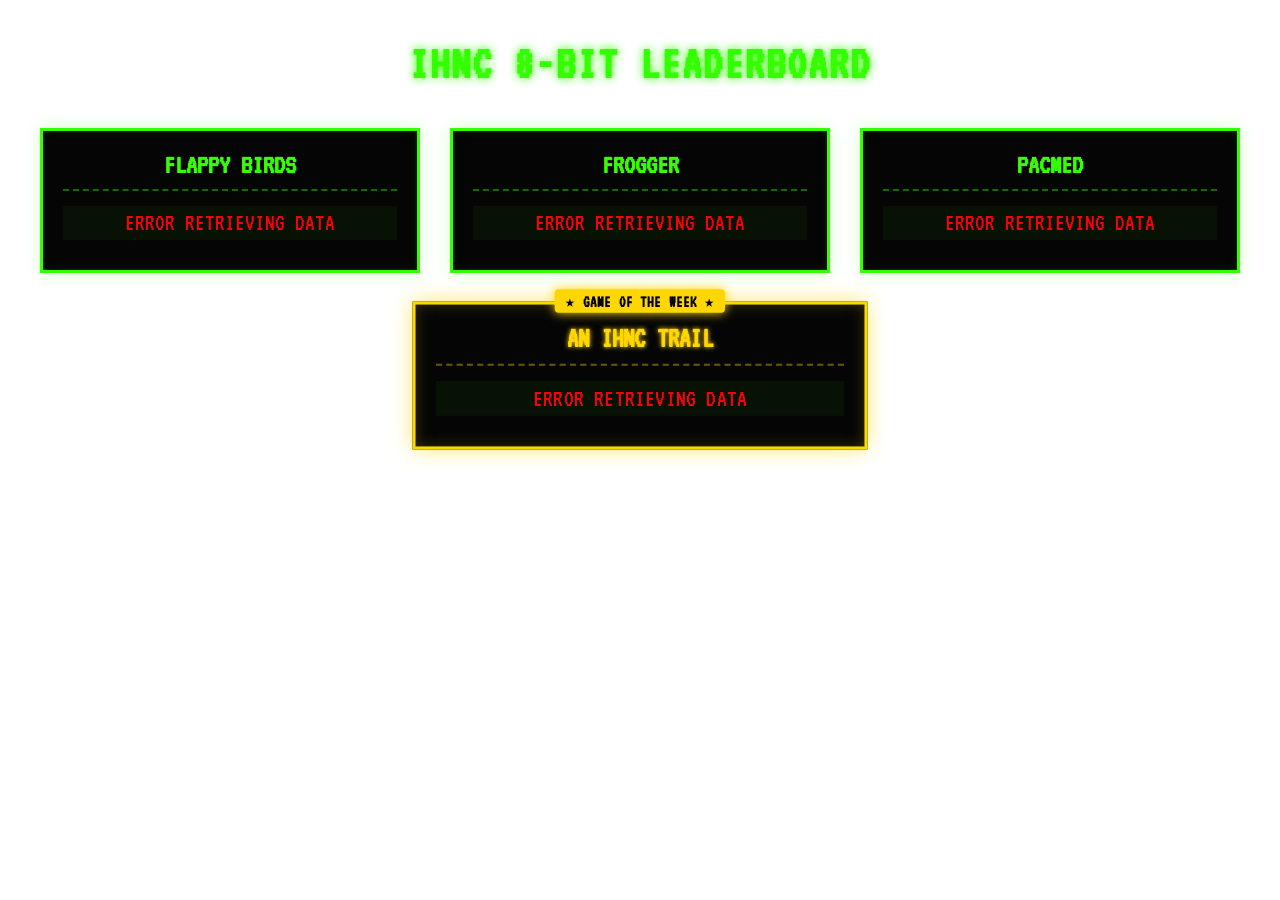
==== global_scoreboard.html @ d04a278d "Host global scoreboard" ====
<!DOCTYPE html>
<html lang="en">
<head>
    <meta charset="UTF-8">
    <meta name="viewport" content="width=device-width, initial-scale=1.0">
    <title>IHNC Global Scoreboard</title>
    <style>
        @import url('https://fonts.googleapis.com/css2?family=VT323&display=swap');

        body, html {
            margin: 0;
            padding: 20px;
            width: 100%;
            height: 100%;
            background-color: transparent; /* Allows SharePoint bg to show */
            font-family: 'VT323', monospace;
            color: #33ff00;
            box-sizing: border-box;
        }

        .header {
            text-align: center;
            margin-bottom: 40px;
        }

        .header h1 {
            font-size: 48px;
            margin: 0;
            text-shadow: 0 0 10px #33ff00;
            text-transform: uppercase;
            letter-spacing: 2px;
        }

        .scoreboard-grid {
            display: flex;
            flex-wrap: wrap;
            justify-content: center;
            gap: 30px;
        }

        .game-card {
            flex: 1 1 300px; /* Grow, shrink, base width */
            max-width: 400px;
            background-color: #050505;
            border: 3px solid #33ff00;
            box-shadow: 0 0 15px rgba(51, 255, 0, 0.2), inset 0 0 10px rgba(51, 255, 0, 0.1);
            padding: 20px;
            position: relative;
        }

        /* Game of the Week Highlighting */
        .game-card.highlight {
            border-color: #ffd700;
            box-shadow: 0 0 20px rgba(255, 215, 0, 0.6), inset 0 0 15px rgba(255, 215, 0, 0.2);
            transform: scale(1.02);
            z-index: 10;
        }

        .highlight-badge {
            position: absolute;
            top: -15px;
            left: 50%;
            transform: translateX(-50%);
            background-color: #ffd700;
            color: #000;
            padding: 2px 10px;
            font-size: 16px;
            font-weight: bold;
            text-transform: uppercase;
            letter-spacing: 1px;
            border-radius: 4px;
            box-shadow: 0 0 10px #ffd700;
            white-space: nowrap;
        }

        .game-card-title {
            font-size: 28px;
            text-align: center;
            margin: 0 0 15px 0;
            text-transform: uppercase;
            border-bottom: 2px dashed rgba(51, 255, 0, 0.4);
            padding-bottom: 10px;
        }

        .game-card.highlight .game-card-title {
            text-shadow: 0 0 5px #ffd700;
            color: #ffd700;
            border-bottom-color: rgba(255, 215, 0, 0.4);
        }

        .score-list {
            list-style: none;
            padding: 0;
            margin: 0;
        }

        .score-list li {
            display: flex;
            justify-content: space-between;
            font-size: 24px;
            margin-bottom: 10px;
            background: rgba(51, 255, 0, 0.05);
            padding: 5px 10px;
        }

        .score-list li:nth-child(1) { color: #ffd700; border-left: 4px solid #ffd700; }
        .score-list li:nth-child(2) { color: #c0c0c0; border-left: 4px solid #c0c0c0; }
        .score-list li:nth-child(3) { color: #cd7f32; border-left: 4px solid #cd7f32; }

        .score-value {
            text-align: right;
        }

        .loading-text {
            text-align: center;
            font-size: 20px;
            animation: pulse 1.5s infinite;
            color: #33ff00;
            border: none !important;
            background: transparent !important;
        }

        @keyframes pulse {
            0%, 100% { opacity: 1; }
            50% { opacity: 0.3; }
        }
    </style>
</head>
<body>

    <div class="header">
        <h1>IHNC 8-BIT LEADERBOARD</h1>
    </div>
    
    <div class="scoreboard-grid" id="scoreboard-grid">
        <!-- Cards will be injected here by JS -->
    </div>

    <script>
        // ==========================================
        // CONFIGURATION: EASY TO UPDATE EVERY WEEK!
        // ==========================================
        
        // 1. Set the exact name of the highlighted game this week
        const gameOfTheWeek = "An IHNC Trail";
        
        // 2. List all the games you want to show on the board
        const gamesList = [
            "Flappy Birds", 
            "Frogger", 
            "PacMed", 
            "An IHNC Trail"
        ];
        
        // 3. Your Google Web App API URL
        const API_URL = "https://script.google.com/macros/s/AKfycbxEcmKfj9-Tg5K9QlM1-LXAwycNaplQNBtrELz_qQt5LDkL27BmfntC-RnmNatfJPKs/exec";
        
        // ==========================================

        const gridContainer = document.getElementById('scoreboard-grid');

        // Function to create the HTML shell for a game card
        function createGameCard(gameName) {
            const isHighlight = (gameName === gameOfTheWeek);
            
            const card = document.createElement('div');
            card.className = `game-card ${isHighlight ? 'highlight' : ''}`;
            card.id = `card-${gameName.replace(/\s+/g, '-')}`;

            let highlightHtml = '';
            if (isHighlight) {
                highlightHtml = `<div class="highlight-badge">★ GAME OF THE WEEK ★</div>`;
            }

            card.innerHTML = `
                ${highlightHtml}
                <h2 class="game-card-title">${gameName}</h2>
                <ul class="score-list" id="list-${gameName.replace(/\s+/g, '-')}">
                    <li class="loading-text">LOADING...</li>
                </ul>
            `;
            
            gridContainer.appendChild(card);
            return document.getElementById(`list-${gameName.replace(/\s+/g, '-')}`);
        }

        // Function to fetch data for ONE specific game and update its card
        async function fetchGameScores(gameName, listElement) {
            try {
                const response = await fetch(API_URL + "?game=" + encodeURIComponent(gameName));
                const data = await response.json();
                
                listElement.innerHTML = '';
                
                if (data.length === 0) {
                    listElement.innerHTML = '<li style="color:#33ff00; border:none; justify-content:center;">AWAITING FIRST OPERATOR</li>';
                } else {
                    data.forEach(entry => {
                        const li = document.createElement('li');
                        li.innerHTML = `<span>${entry.initials}</span> <span class="score-value">${entry.score}</span>`;
                        listElement.appendChild(li);
                    });
                }
            } catch (e) {
                listElement.innerHTML = '<li style="color:red; border:none; justify-content:center;">ERROR RETRIEVING DATA</li>';
            }
        }

        // Main function to build the board
        function initializeScoreboard() {
            gridContainer.innerHTML = ''; // Clear container
            
            // For each game, create its card, then fetch its data concurrently
            gamesList.forEach(game => {
                const listEl = createGameCard(game);
                fetchGameScores(game, listEl);
            });
        }

        // Boot it up!
        initializeScoreboard();

        // Refresh all scores automatically every 30 seconds
        setInterval(initializeScoreboard, 30000);
    </script>
</body>
</html>
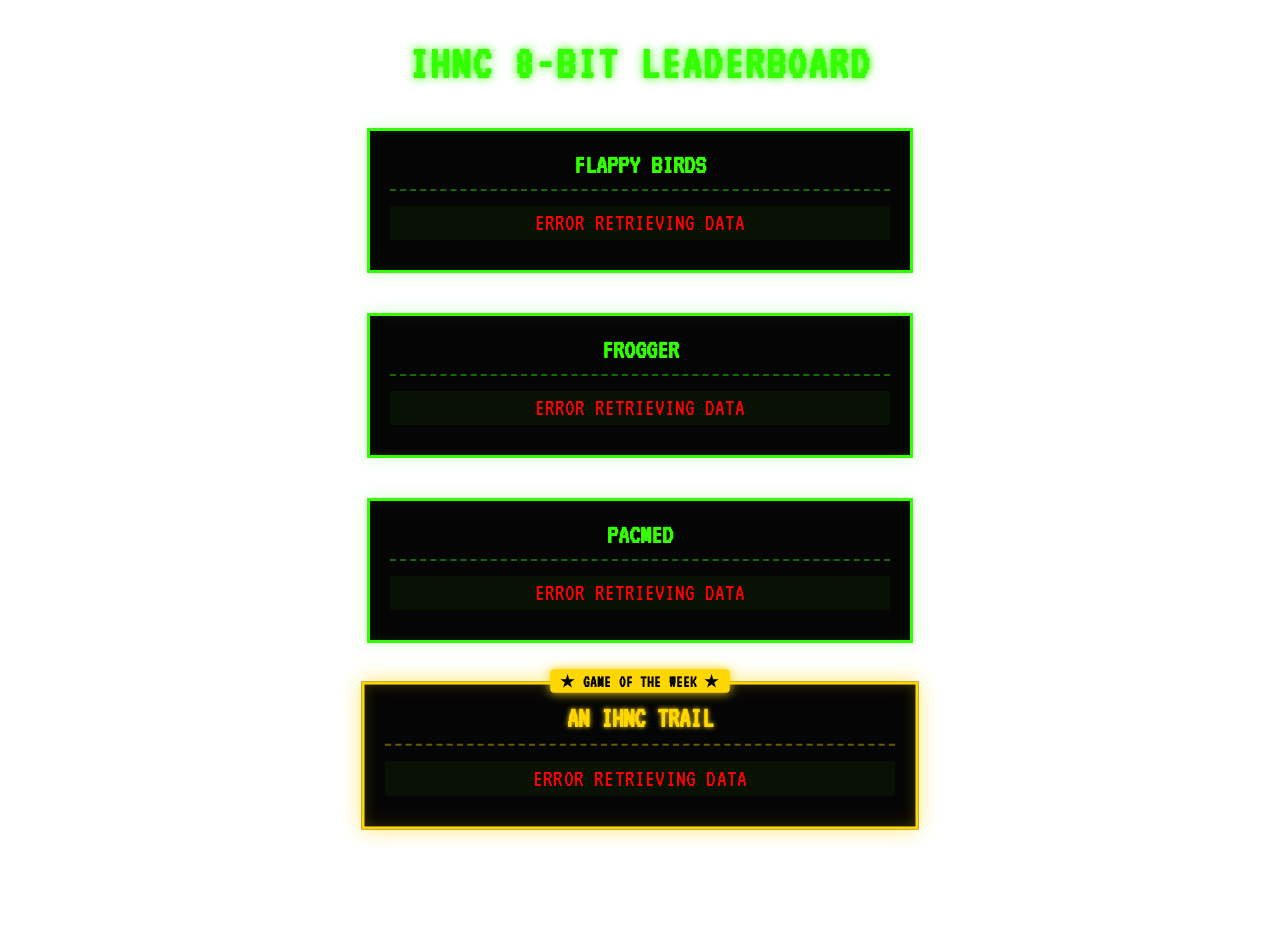
==== commit 697ca5a1: "Update layout for single column SharePoint embed" ====
--- a/global_scoreboard.html
+++ b/global_scoreboard.html
@@ -11,7 +11,7 @@
             margin: 0;
             padding: 20px;
             width: 100%;
-            height: 100%;
+            min-height: 100vh;
             background-color: transparent; /* Allows SharePoint bg to show */
             font-family: 'VT323', monospace;
             color: #33ff00;
@@ -33,14 +33,16 @@
 
         .scoreboard-grid {
             display: flex;
-            flex-wrap: wrap;
-            justify-content: center;
-            gap: 30px;
+            flex-direction: column;
+            align-items: center;
+            gap: 40px;
+            width: 100%;
+            padding-bottom: 40px;
         }
 
         .game-card {
-            flex: 1 1 300px; /* Grow, shrink, base width */
-            max-width: 400px;
+            width: 100%;
+            max-width: 500px;
             background-color: #050505;
             border: 3px solid #33ff00;
             box-shadow: 0 0 15px rgba(51, 255, 0, 0.2), inset 0 0 10px rgba(51, 255, 0, 0.1);
@@ -123,6 +125,22 @@
         @keyframes pulse {
             0%, 100% { opacity: 1; }
             50% { opacity: 0.3; }
+        }
+
+        /* 8-Bit Custom Scrollbar */
+        ::-webkit-scrollbar {
+            width: 12px;
+        }
+        ::-webkit-scrollbar-track {
+            background: #050505;
+            border-left: 2px solid #33ff00;
+        }
+        ::-webkit-scrollbar-thumb {
+            background: #33ff00;
+            border: 2px solid #050505;
+        }
+        ::-webkit-scrollbar-thumb:hover {
+            background: #ffd700;
         }
     </style>
 </head>
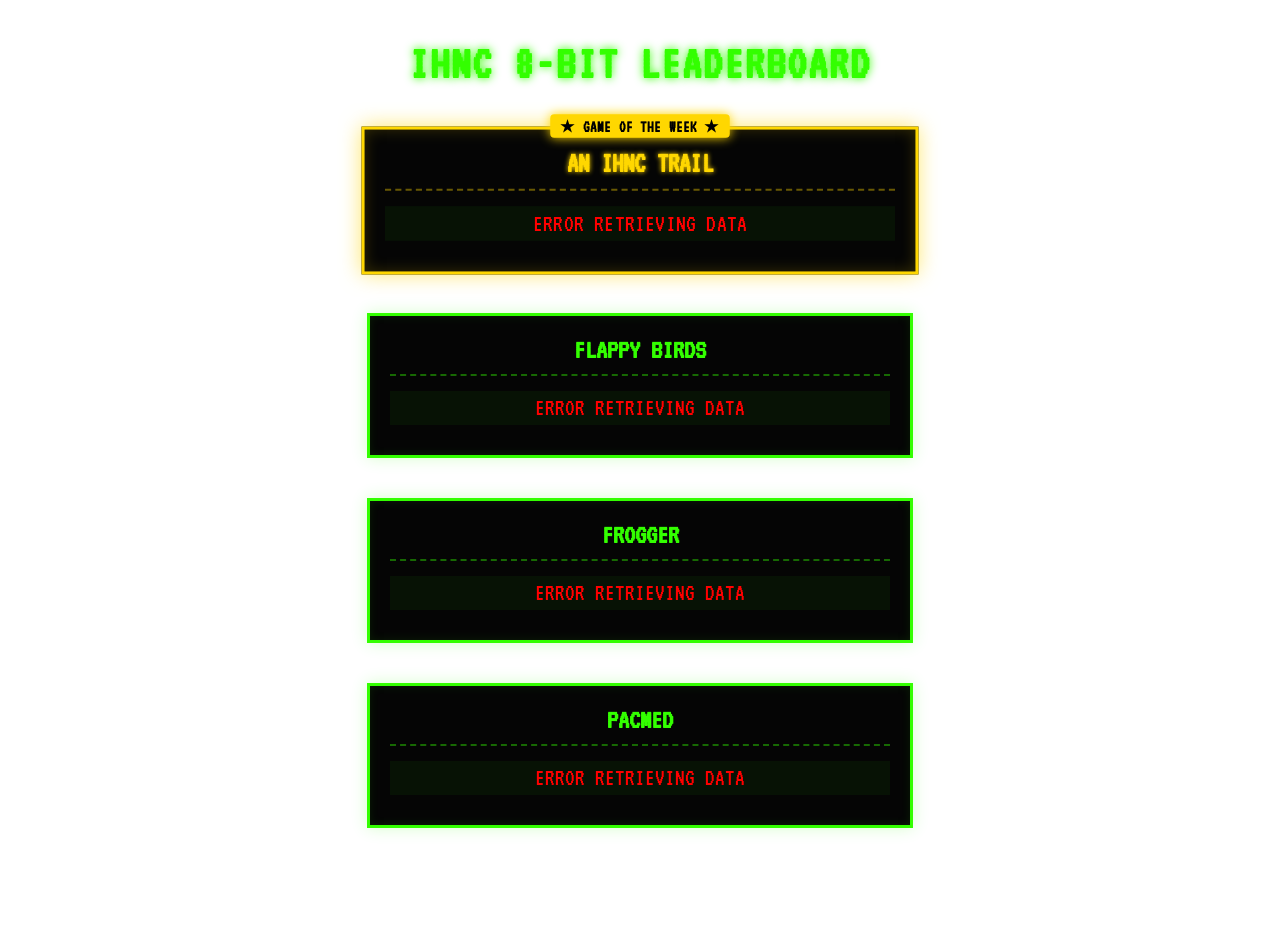
==== commit 2c774211: "Force Game of the Week to top" ====
--- a/global_scoreboard.html
+++ b/global_scoreboard.html
@@ -52,6 +52,7 @@
 
         /* Game of the Week Highlighting */
         .game-card.highlight {
+            order: -1;
             border-color: #ffd700;
             box-shadow: 0 0 20px rgba(255, 215, 0, 0.6), inset 0 0 15px rgba(255, 215, 0, 0.2);
             transform: scale(1.02);
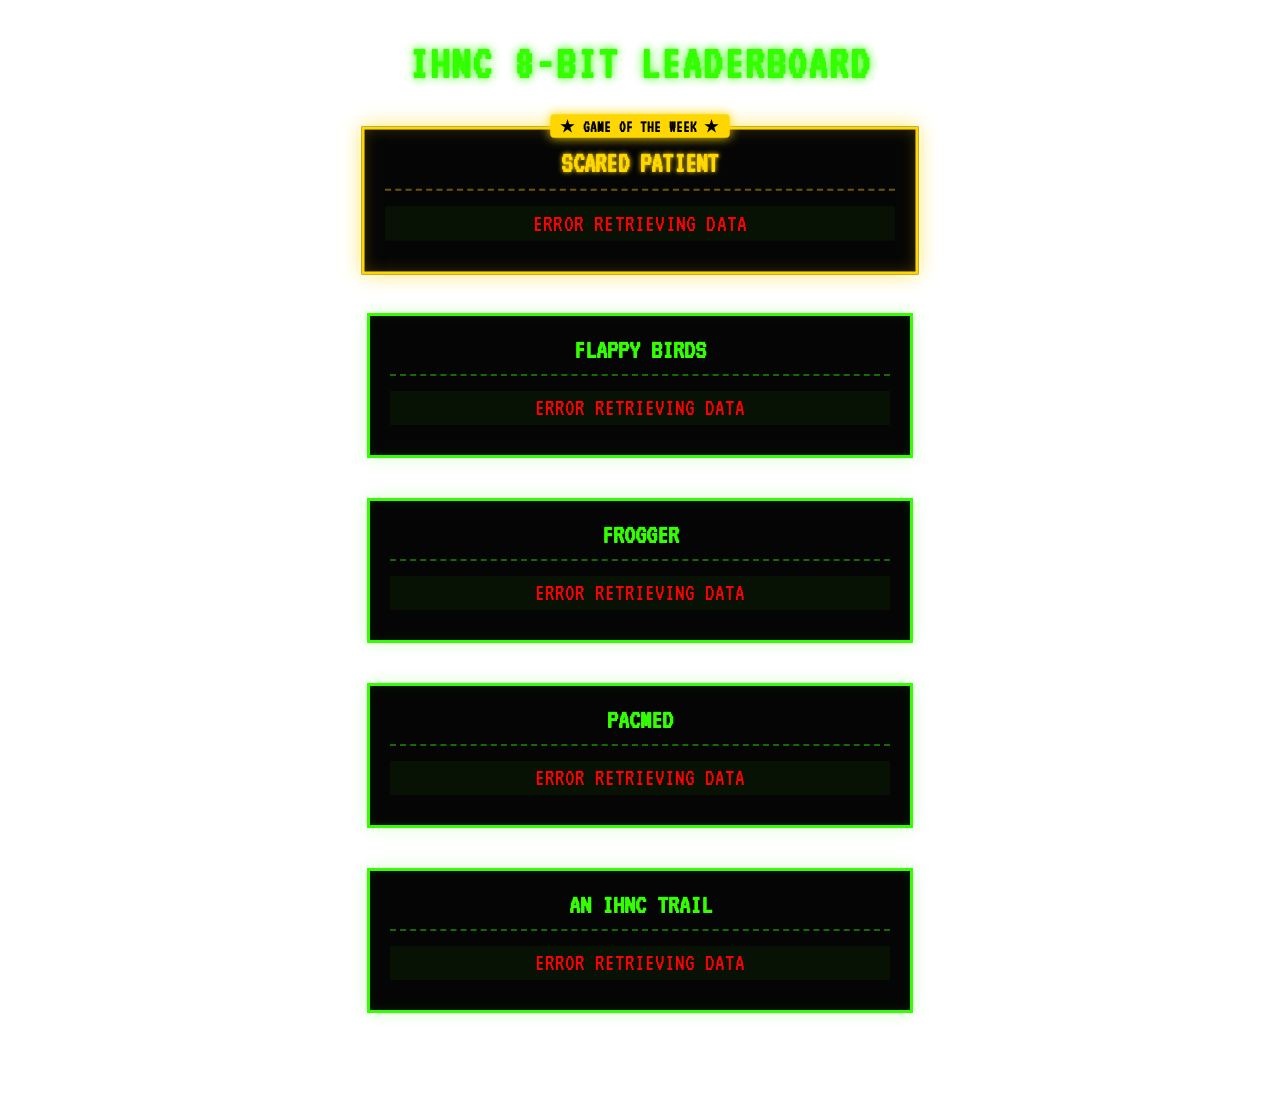
==== commit 63bb7d58: "feat: Set Scared Patient as Game of the Week on scoreboard" ====
--- a/global_scoreboard.html
+++ b/global_scoreboard.html
@@ -161,14 +161,15 @@
         // ==========================================
         
         // 1. Set the exact name of the highlighted game this week
-        const gameOfTheWeek = "An IHNC Trail";
+        const gameOfTheWeek = "Scared Patient";
         
         // 2. List all the games you want to show on the board
         const gamesList = [
             "Flappy Birds", 
             "Frogger", 
             "PacMed", 
-            "An IHNC Trail"
+            "An IHNC Trail",
+            "Scared Patient"
         ];
         
         // 3. Your Google Web App API URL
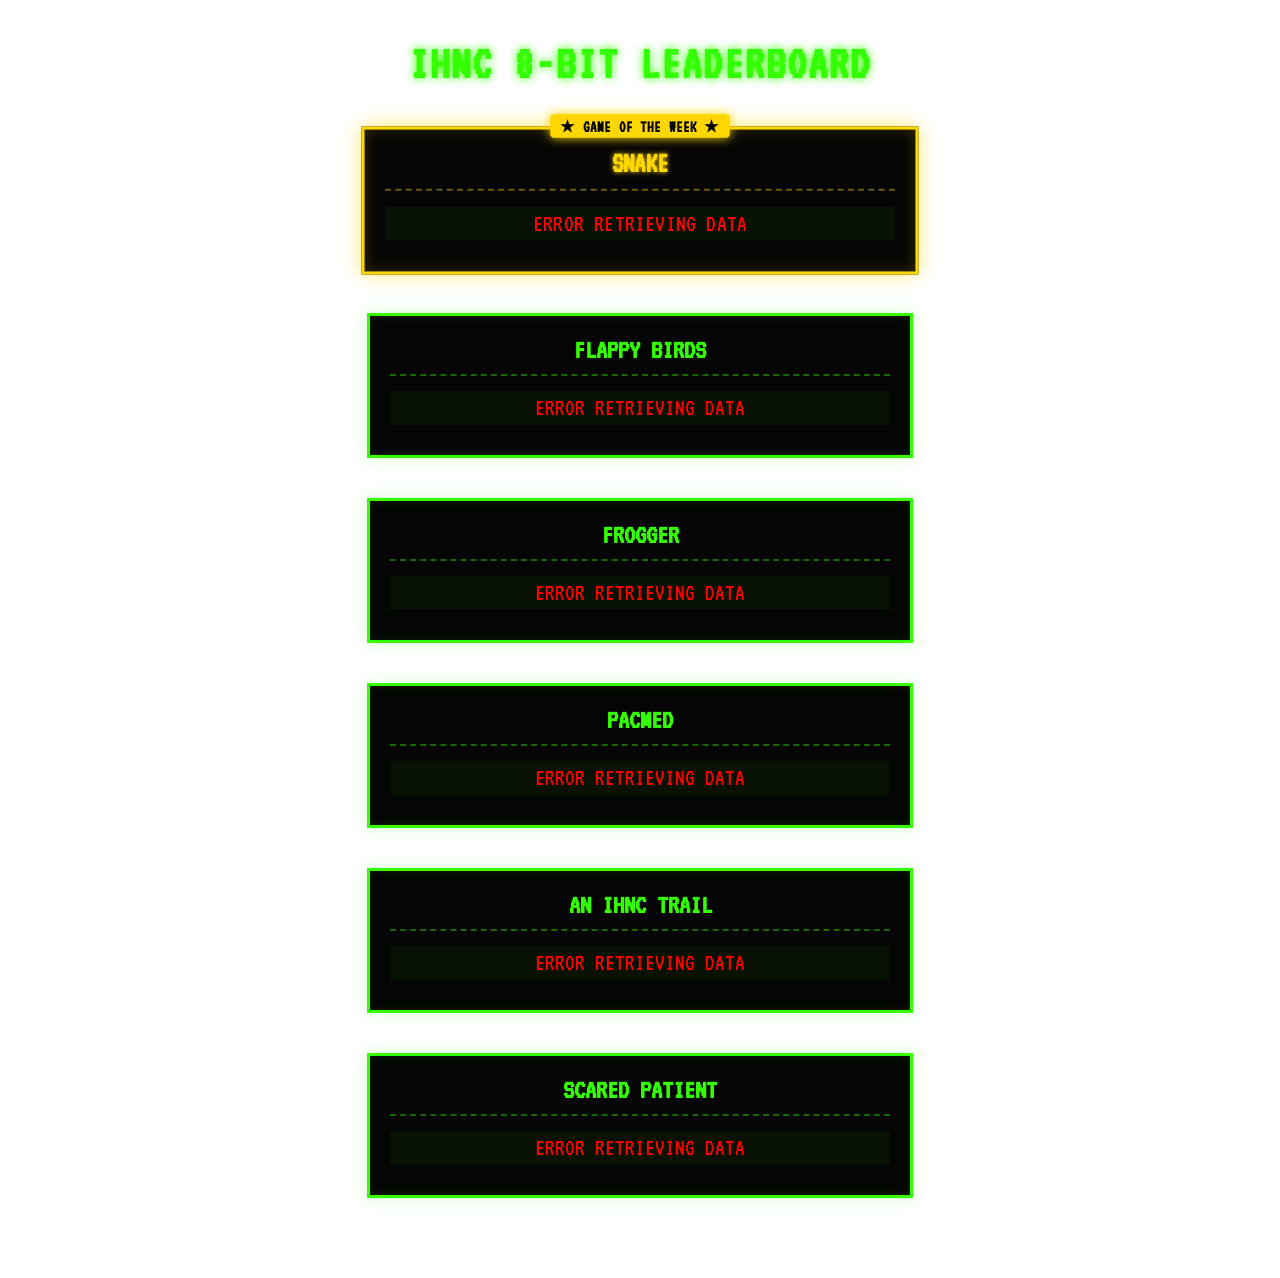
==== commit 764ecc85: "feat: Add Snake to games list and set as game of the week" ====
--- a/global_scoreboard.html
+++ b/global_scoreboard.html
@@ -161,7 +161,7 @@
         // ==========================================
         
         // 1. Set the exact name of the highlighted game this week
-        const gameOfTheWeek = "Scared Patient";
+        const gameOfTheWeek = "Snake";
         
         // 2. List all the games you want to show on the board
         const gamesList = [
@@ -169,7 +169,8 @@
             "Frogger", 
             "PacMed", 
             "An IHNC Trail",
-            "Scared Patient"
+            "Scared Patient",
+            "Snake"
         ];
         
         // 3. Your Google Web App API URL
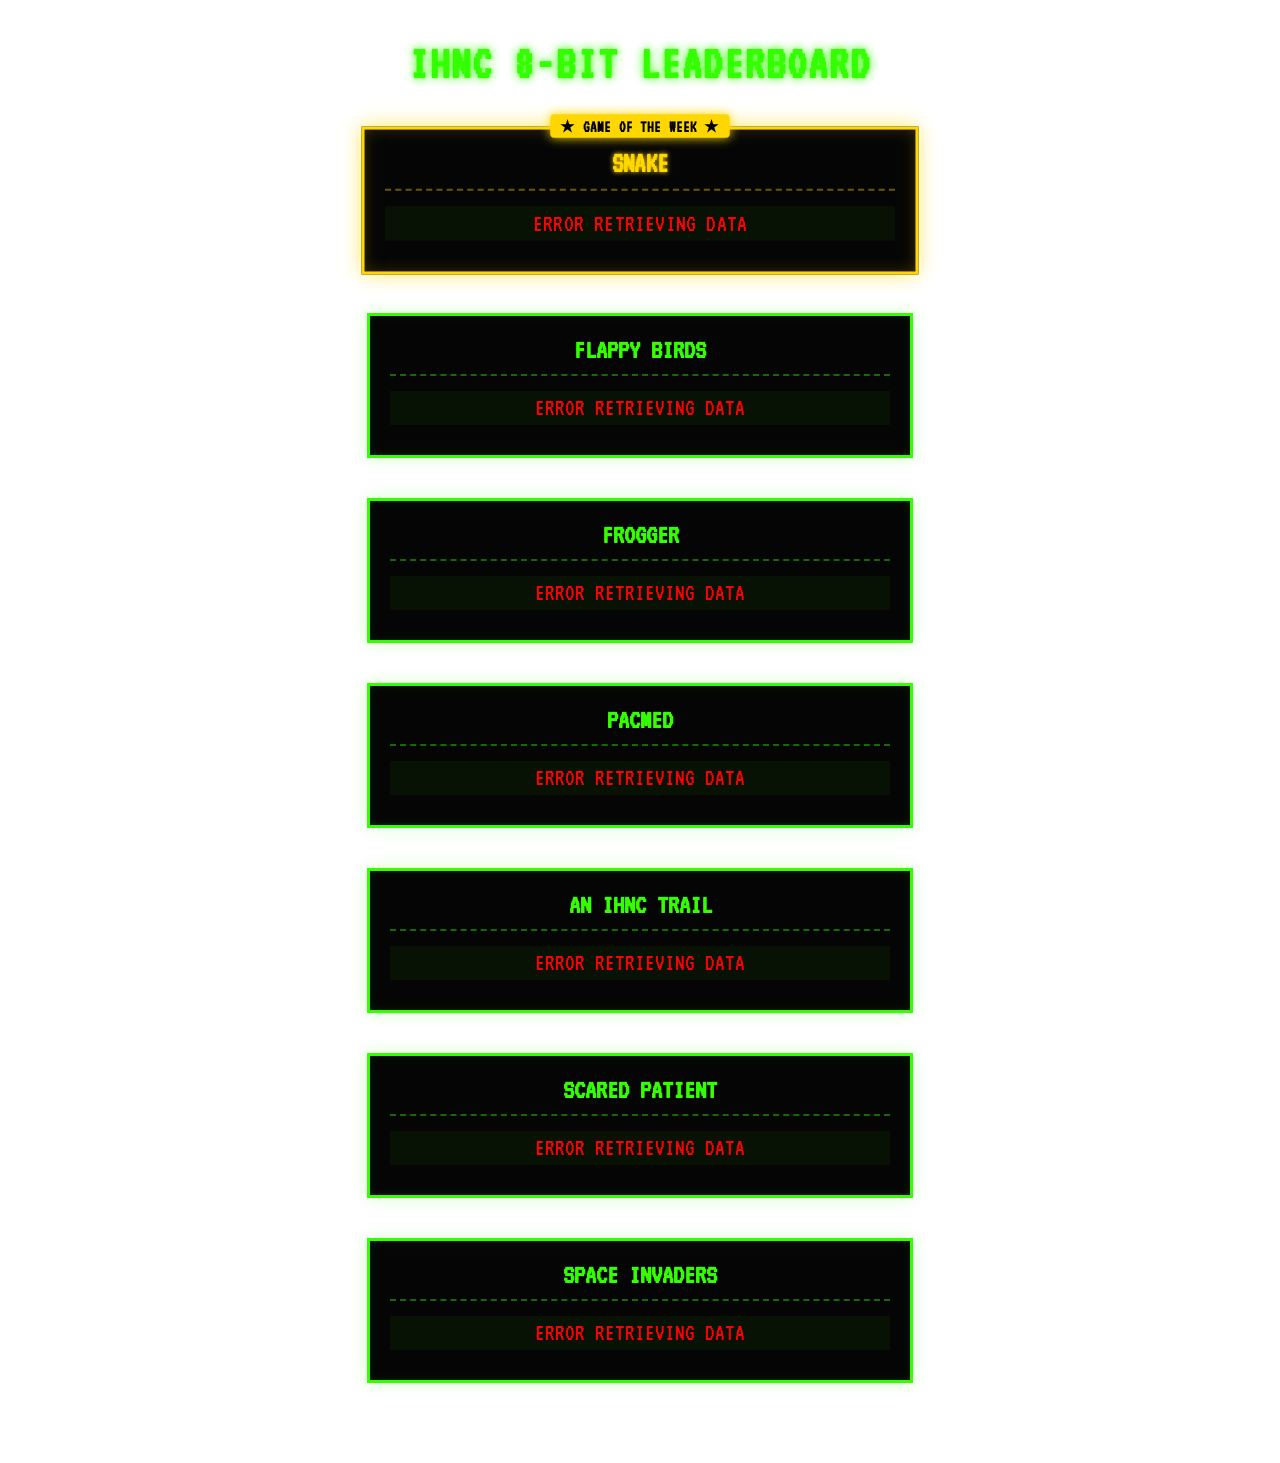
==== commit 60efd6ac: "Add Space Invaders to global scoreboard" ====
--- a/global_scoreboard.html
+++ b/global_scoreboard.html
@@ -170,7 +170,8 @@
             "PacMed", 
             "An IHNC Trail",
             "Scared Patient",
-            "Snake"
+            "Snake",
+            "Space Invaders"
         ];
         
         // 3. Your Google Web App API URL
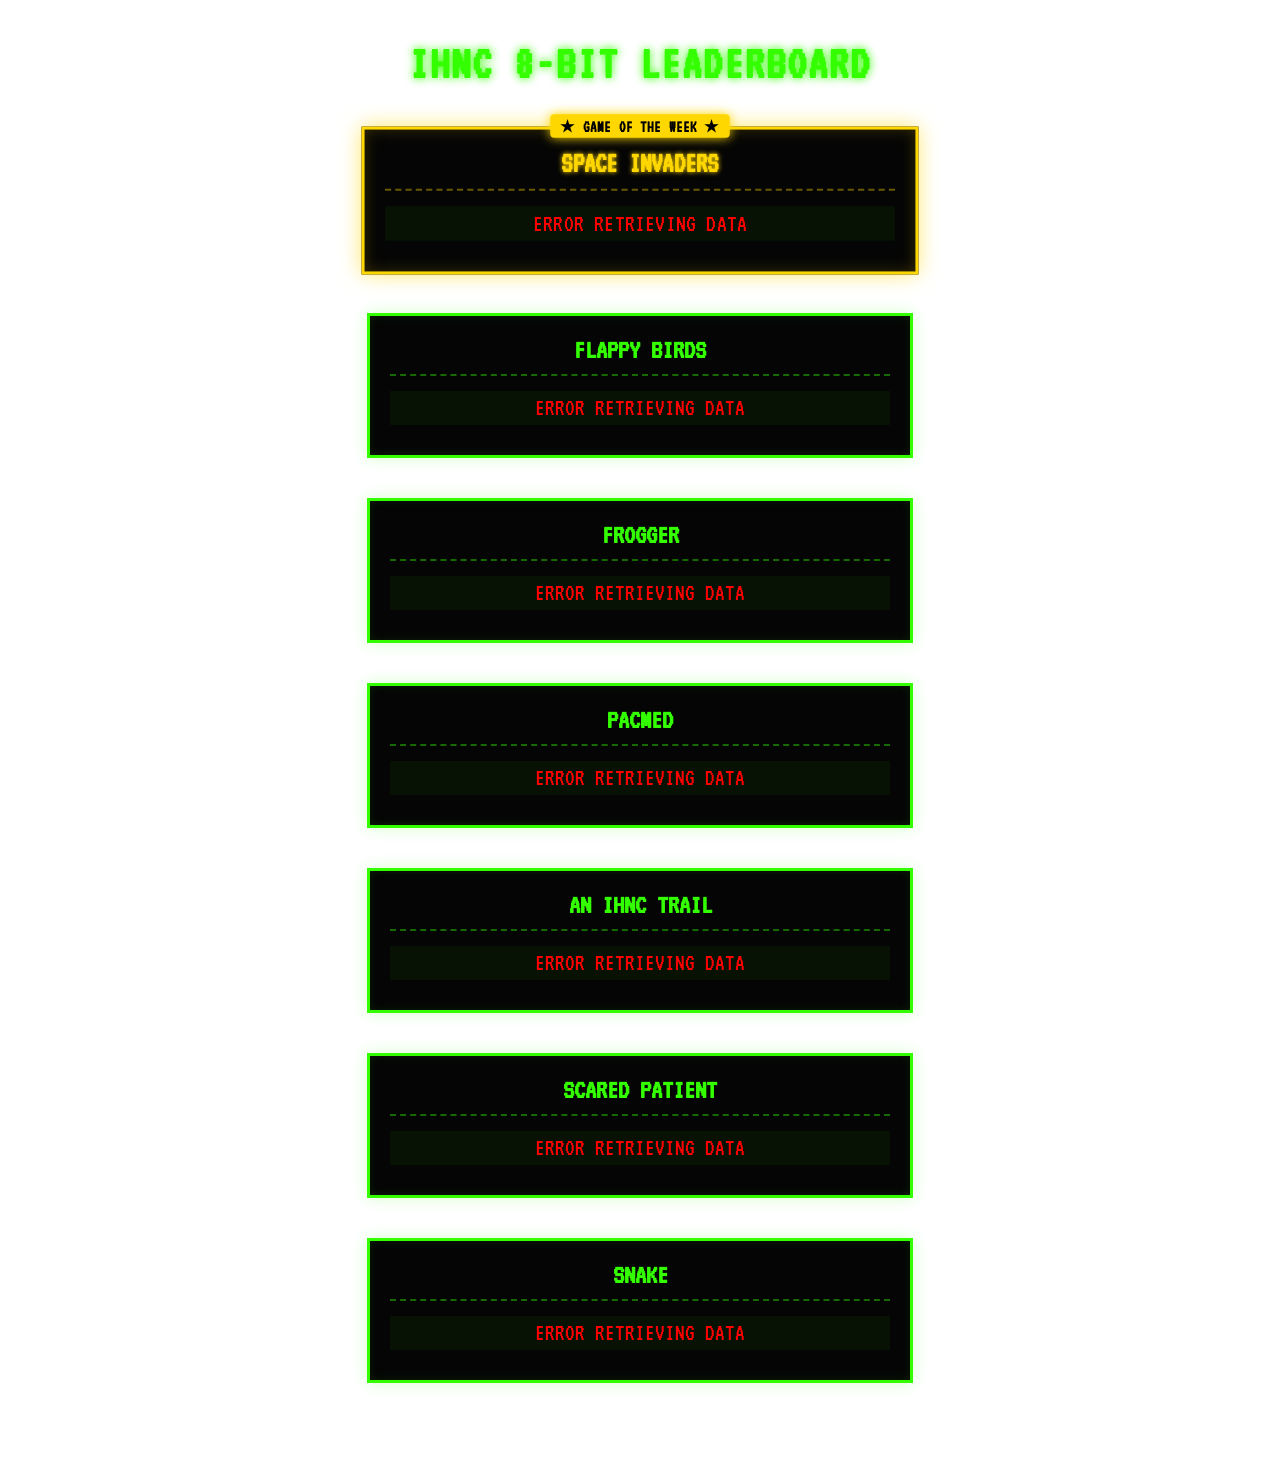
==== commit ca5043d4: "Set Space Invaders as Game of the Week" ====
--- a/global_scoreboard.html
+++ b/global_scoreboard.html
@@ -161,7 +161,7 @@
         // ==========================================
         
         // 1. Set the exact name of the highlighted game this week
-        const gameOfTheWeek = "Snake";
+        const gameOfTheWeek = "Space Invaders";
         
         // 2. List all the games you want to show on the board
         const gamesList = [
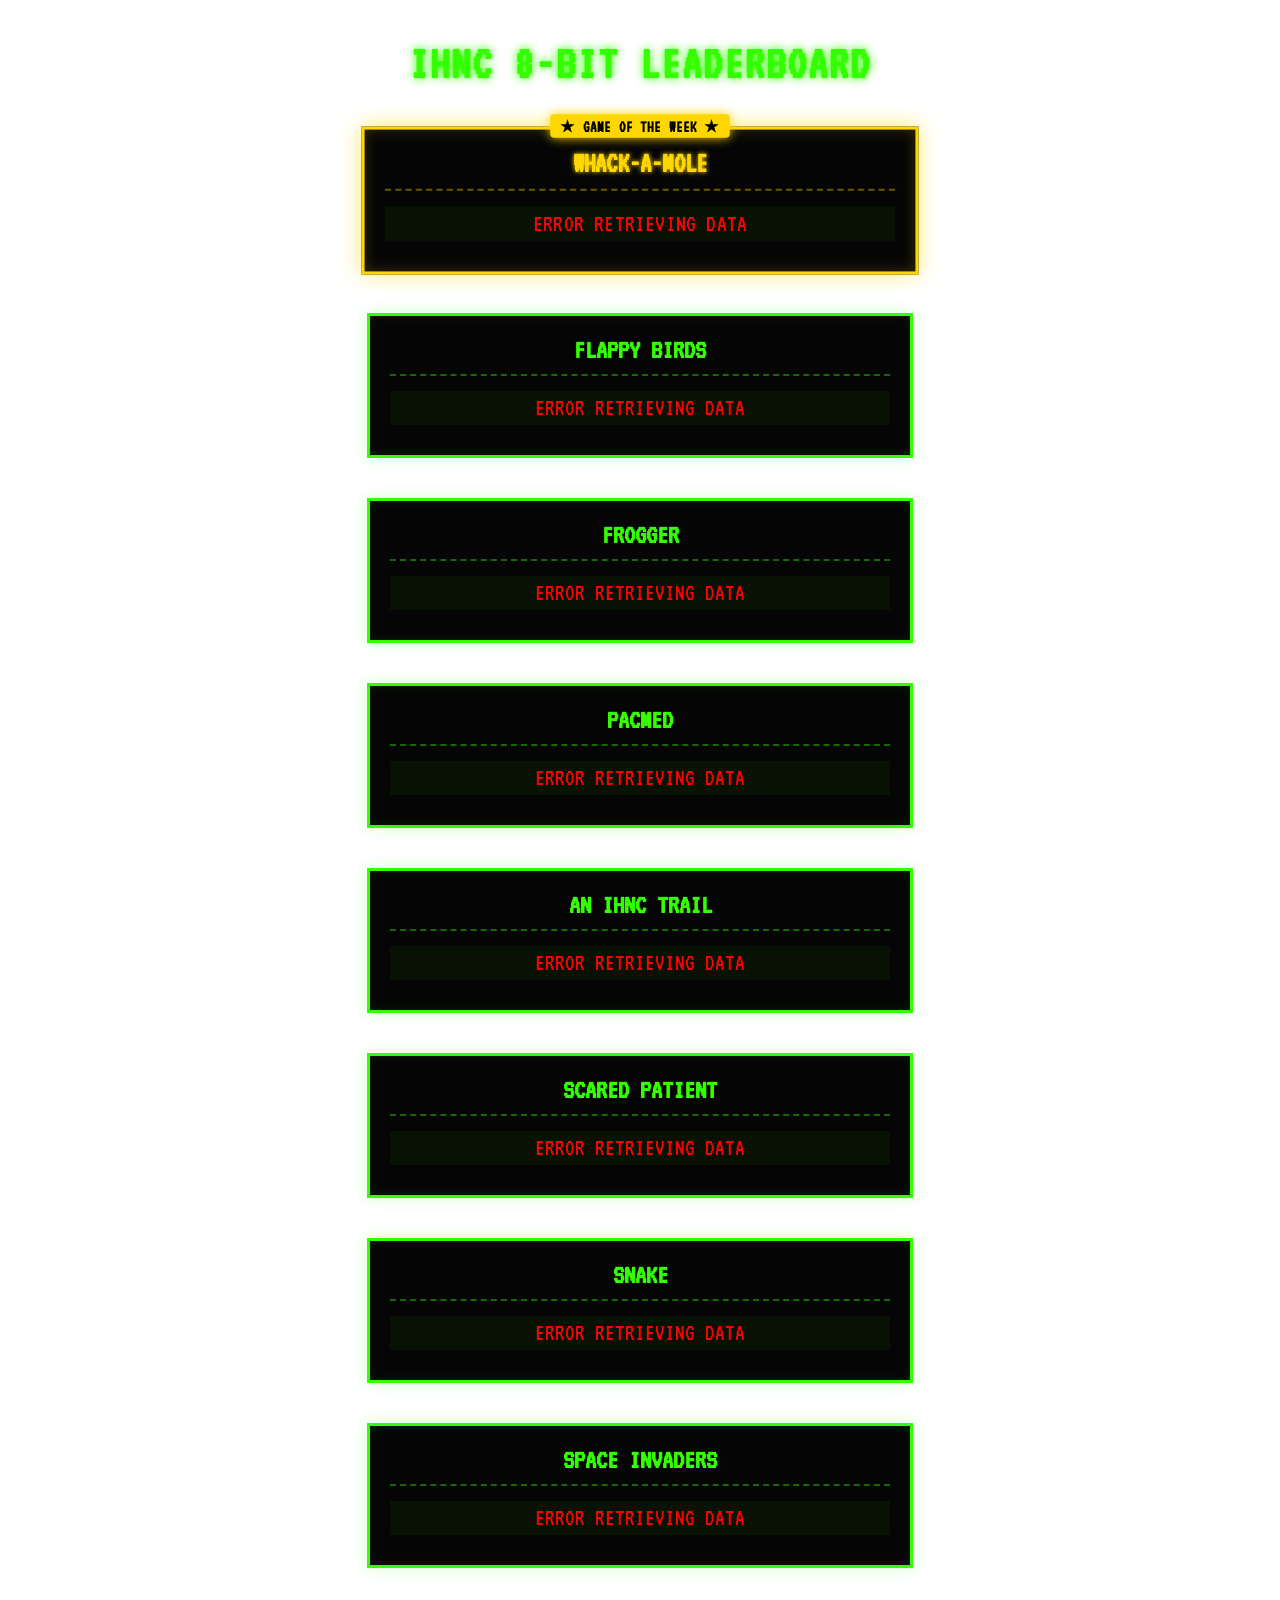
==== commit 832c5055: "Update scoreboard for Whack-A-Mole" ====
--- a/global_scoreboard.html
+++ b/global_scoreboard.html
@@ -161,7 +161,7 @@
         // ==========================================
         
         // 1. Set the exact name of the highlighted game this week
-        const gameOfTheWeek = "Space Invaders";
+        const gameOfTheWeek = "Whack-A-Mole";
         
         // 2. List all the games you want to show on the board
         const gamesList = [
@@ -171,7 +171,8 @@
             "An IHNC Trail",
             "Scared Patient",
             "Snake",
-            "Space Invaders"
+            "Space Invaders",
+            "Whack-A-Mole"
         ];
         
         // 3. Your Google Web App API URL
